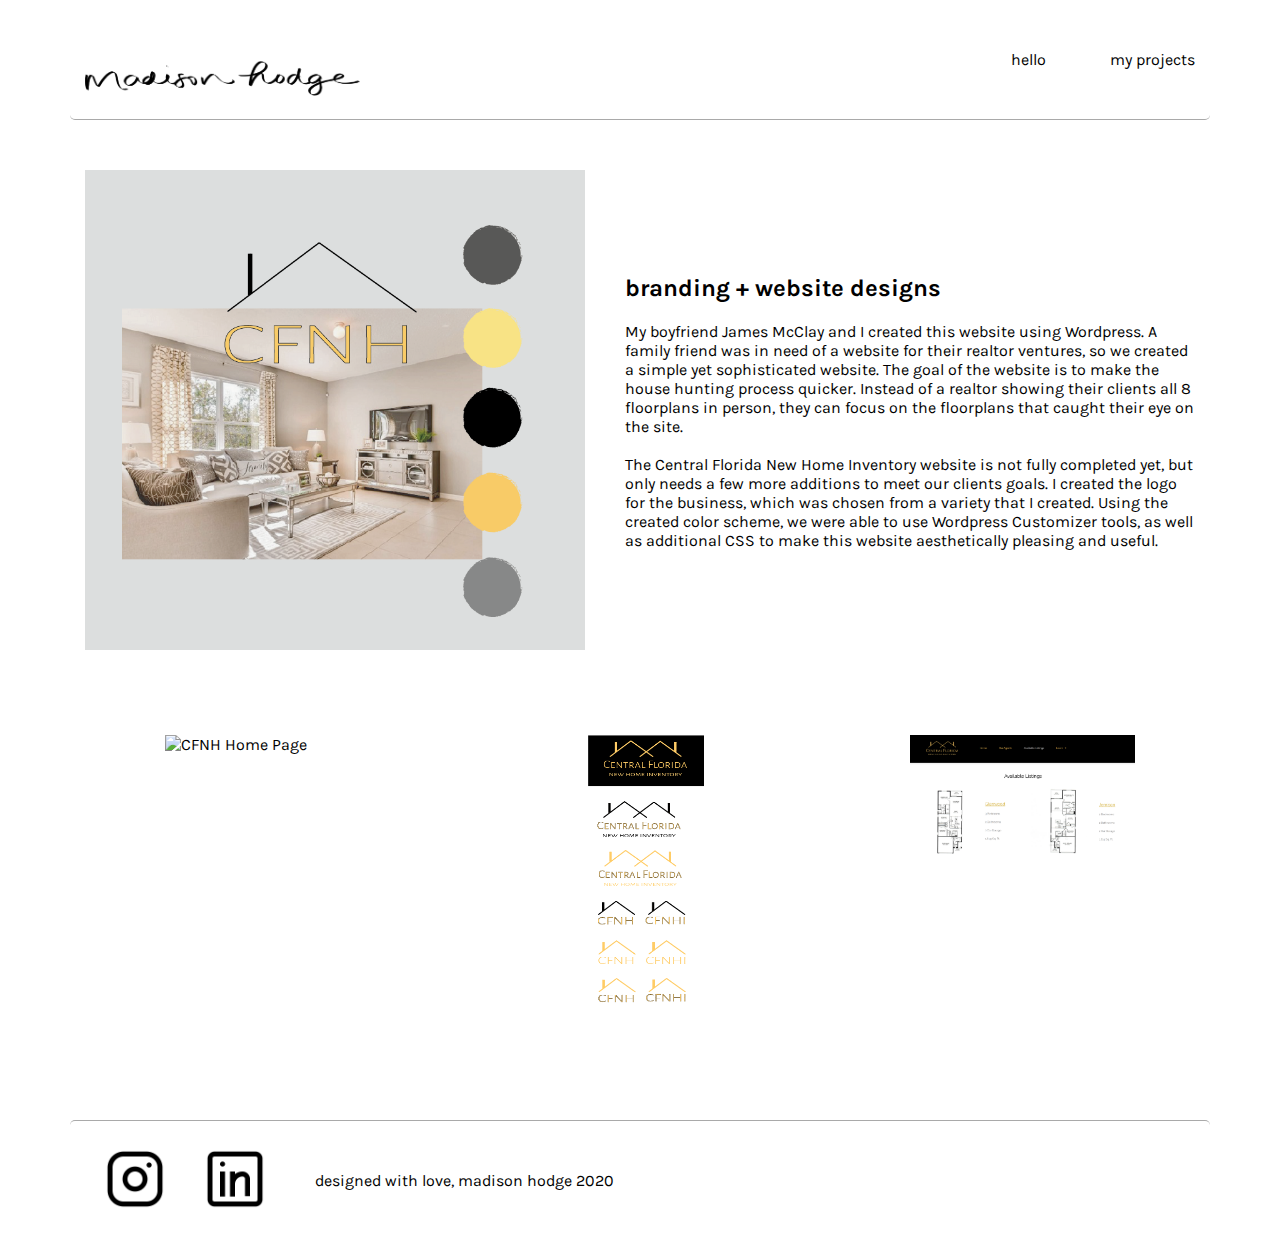
==== cfnh.html @ a37b3ffe "Add files via upload" ====
<!DOCTYPE html>
<html>
  <head>
    <meta charset="utf-8">
    <title>madison hodge | branding + website designs</title>
    <meta name="viewport" content="width=device-width, initial-scale=1.0">
    <link rel="stylesheet" href="assets/css/style.css" type="text/css">
    <link rel="stylesheet" href="assets/css/bootstrap-grid.css" type="text/css">
    <link href="https://fonts.googleapis.com/css2?family=Karla:wght@400;700&display=swap" rel="stylesheet"> 
  </head>
  <body>
    <header>
        <div class="container">
            <div class="logo"> 
              <a href="index.html"><img src="assets/img/logo.png" width="275" ></a>
            </div>
            <ul>
              <a href="index.html"><li>hello</li></a>
                <a href="index.html"><li>my projects</li></a>
            </ul>
        </div>
    </header>
    <main>

    <section class="lemonade-image">
        <div class="container">
          <img src="assets/img/cfnh-collage.png" class="align-center"> 
          
          <div class="project-description">
          <h2>branding + website designs</h2>
          <p>My boyfriend James McClay and I created this website using Wordpress. A family friend was in need of a website for their realtor ventures, so we created a simple yet sophisticated website. The goal of the website is to make the house hunting process quicker. Instead of a realtor showing their clients all 8 floorplans in person, they can focus on the floorplans that caught their eye on the site. <br><br>
            
          The Central Florida New Home Inventory website is not fully completed yet, but only needs a few more additions to meet our clients goals. I created the logo for the business, which was chosen from a variety that I created. Using the created color scheme, we were able to use Wordpress Customizer tools, as well as additional CSS to make this website aesthetically pleasing and useful. 
            
          </div>
        </div>
      </section>

      <section class="project-info">
        <div class="container">
          <div class="cfnh">
          <div class="project-grid">
            <div class="project-images align-center">
              <img src ="assets/img/cfnh-one.png" alt="CFNH Home Page">
      
            </div>
            <div class="project-images align-center logos">
              <img src ="assets/img/cfnh.png" alt="CFNH Logo Creation" height="270">
      
            </div>
            <div class="project-images align-center">
              <img src ="assets/img/cfnh-two.png" alt="CFNH Listings Page" >
            </div>
          </div>
          </div>
        </div>
      </section>
      
    </main>
    
     <footer>
      <div class="container">
        <a href="https://instagram.com/thisishalcyonmag"><img src="assets/img/instagram-icon.png" alt="instagram icon" class="social-icon"/></a>
        <a href="https://linkedin.com/in/madison-hodge"><img src="assets/img/linkedin-icon.png" alt="linnkedin icon" class="social-icon"/></a>
        <p>designed with love, madison hodge 2020</p>
      </div>
    </footer>
    </body>
</html>
---- assets/css/style.css ----
* {
  box-sizing: border-box;
}

html {
    height: 100%;
    font-family: 'Karla', sans-serif;
}

body {
  margin: 0;
  font-family: 'Karla', sans-serif;
}


/* NAVIGATION */
.container {
  width: 100%;
  max-width: 960px; 
  margin: 0 auto 50px
}

.container a {
  text-decoration: none;
}

.logo img {
  margin-top: 40px;
}

header .container{
  height: 120px; 
  display: flex; 
  align-items: center; 
  justify-content: space-between;
  border-bottom: 1px solid darkgray; 
}

header ul a {
  font-size: 16px; 
  color: black; 
  margin: 0 0 0 60px; 
}

header ul a:hover {
  color: #7B889D;
}

ul {
  list-style: none; 
  float: right; 
}

ul li {
  display: inline-block;
}


/* WELCOME */
.welcome .container {
  position: relative; 
  display: flex; 
  justify-content: space-between;
}

.welcome-image {
  max-width: 630px; 
  height: 585px;
  display: flex; 
  align-items:baseline;
  overflow: hidden;
  float: left; 
}

.welcome-image img {
  width: 100%; 
}

.welcome-description {
  width: 450px; 
  height: 585px; 
  background-color: #b2a1a3;
  float: left; 
  padding: 90px 60px; 
  color: white; 
}

.welcome-description h1 {
  margin: 0; 
}

.welcome-description p {
  margin: 40px 0; 
}
.welcome-skills ul {
  padding: 0; 
  margin: 0; 
}

.welcome-skills ul li {
  background-color: white; 
  color: black; 
  font-size: 12px; 
  padding: 5px 10px; 
  margin: 5px 5px; 
}






/*PROJECT */

.project-item{
  position: relative; 
  width: 300px; 
  height: 270px;
  overflow: hidden; 
  margin: 15px 0; 
}


.project-item a {
  text-decoration: none;
}

.project-item img {
  width: 100%; 
}

.project-grid {
  display: flex; 
  flex-wrap: wrap; 
  justify-content: space-between;
  margin-bottom: 30px;
}

.overlay {
  position: absolute;
  top: 0;
  bottom: 0;
  left: 0;
  right: 0;
  height: 100%;
  width: 100%;
  opacity: 0;
  transition: .5s ease;
}

.project-item .overlay {
  background-color: #b2a1a3;
}

.project-item:hover .overlay {
  opacity: .9;
}

.label {
  color: white;
  font-size: 20px;
  font-weight: bold; 
  position: absolute;
  top: 50%;
  left: 50%;
  -webkit-transform: translate(-50%, -50%);
  -ms-transform: translate(-50%, -50%);
  transform: translate(-50%, -50%);
  text-align: center;
}

.align-bottom {
  display: flex; 
  align-items: flex-end; 
}

.align-center {
  display: flex; 
  align-items: center; 
}



/*PORTRAITS + ILLUSTRATIONS */

.portraits  .container{
  margin-top: 20px; 
  margin-bottom: 50px; 
}

.portrait-description, .illustrations-description {
  width: 30%; 
  float: left;
  margin-right: 20px;
  margin-left: 10px;; 
  
}

.portrait-images {
  width: 60%; 
  float: left; 
  margin-left: 80px;
}

.collage-images {
  width: 60%; 
  float: left; 
  margin-left: 80px;
}

.collage-images img {
   position: relative; 
 
  height: 300px;
  overflow: hidden; 
  margin: 15px 0;
}
  
.portrait-images img {
  max-width: 250px; 
  margin-top: 12px;
  margin-bottom: 30px; 
  margin-left: 60px;  
}

.project-inspo {
  width: 60%; 
  float: left; 
}

.project-inspo img {
  max-width: 600px; 
}

.project-images {
  align-items: flex-start;
  position: relative; 
  overflow: hidden; 
  width: 300px;
  margin: 15px 0; 
}

.project-images img {
  max-width: 225px; 
  margin-right: 40px;
  margin-left: 65px;
}


.cfnh .project-images {
  width: 350px;
  margin-left: 15px;
}

.logos {
  padding-left: 50px;
}
/*COLLAGES*/

.featured-image .container {
  height: 480px; 
  overflow: hidden; 
  display: flex; 
  align-items: center; 
}

.featured-image img {
  width: auto;
  height: 500px;
  margin-right: 40px;
}

.lemonade-image .container {
  height: 480px; 
  overflow: hidden; 
  display: flex; 
  align-items: center; 
}

.lemonade-image img {
  width: auto;
  height: 500px;
  margin-right: 40px;
}


/*CONTACT PAGE */
input[type=text], select, textarea {
  width: 100%;
  padding: 12px;
  border: 1px solid #ccc; 
  border-radius: 4px; 
  box-sizing: border-box;
  margin-top: 6px; 
  margin-bottom: 16px;
  resize: vertical 
}

input[type=submit] {
  background-color: #b2a1a3;
  color: white;
  padding: 12px 20px;
  border: none;
  border-radius: 4px;
  cursor: pointer;
}

/* When moving the mouse over the submit button, add a darker green color */
input[type=submit]:hover {
  background-color: #000;
}

/* Add a background color and some padding around the form */
.container {
  border-radius: 5px;
  padding: 20px;
}



/*FOOTER STYLES */
footer .container {
  height: 120px; 
  border-top: 1px solid darkgray; 
  margin: 0 auto; 
  display: flex; 
  align-items: center; 
}

footer p {
  margin-left: 30px;
}

.social-icon {
    height: 60px;
    margin: 10px 20px;
}






/*MEDIA QUERIES for responsiveness */

@media all and (max-width: 1020px) {
  body {
    padding: 0 20px; 
  }
  
  .welcome-description {
    min-width: 300px; 
  }
  .project-grid {
    justify-content: space-around; 
  }
  
  .project-item div {
    width: 48%; 
    height: 300px; 
    display: flex; 
    justify-content: center; 
    align-items: center; 
  }
  
  .project-images img {
    height: 100%; 
  }
}

@media all and (max-width: 510px) {
  header {
    flex-direction: column; 
    
    height: auto;
  }
  
  header .logo img {
    height: 20px;
    width: auto;
    margin-top: 40px;
  }
  header ul li {
    
    display: block;
  }
  
  .welcome .container {
    flex-direction: column; 
  }
 
  .portraits .container {
    flex-direction: column; 
  }
  
  .featured-image img {
    display: none;
  }
  
  .welcome-image {
    height: 250px;
    display: flex; 
    align-items: flex-end; 
  }

  
  .welcome-description {
    width: 100%;
    height: auto; 
    padding: 50px; 
  }
  
  .portrait-description {
    width: 100%; 
  }
  
  .project-name {
    display: block;
  }
 
  
  .portrait-images {
    flex-direction: column; 
    margin: 0; 
  }
  
  .portrait-images div {
    width: 100%; 
    height: 300px; 
    display: flex; 
    justify-content: center; 
    align-items: center; 
    margin: 10px 0;
  }
  
  .portrait-images img {
    width: 100%; 
    height: auto; 
  }
  
  .project-description {
    margin-top: 0; 
    margin-right: 20px;
  }
  
  .lemonade-image .container {
    flex-direction: column; 
    margin-left: 25px;
    height: auto;
  }
  
  .project-info .container {
    flex-direction: column; 
    margin-left: 50px;
  }
  .lemonade-image img {
    margin: 0; 
    margin-bottom: 35px;
    width: 100%; 
    height: auto;
    margin-right: 30px;
  }
  
  
  .project-images img{
    margin: 0;
    align-items: center;
    width: auto;
    height: auto; 
  }
  
  .cfnh .project-images {
    margin-left: 50px;
  }

  
  .lemonade .project-images {
    margin-left: 50px;
  }
  .project-info .container {
    margin: 0;
  }
  
  .logos {
    padding: 0; 
  }
  
}
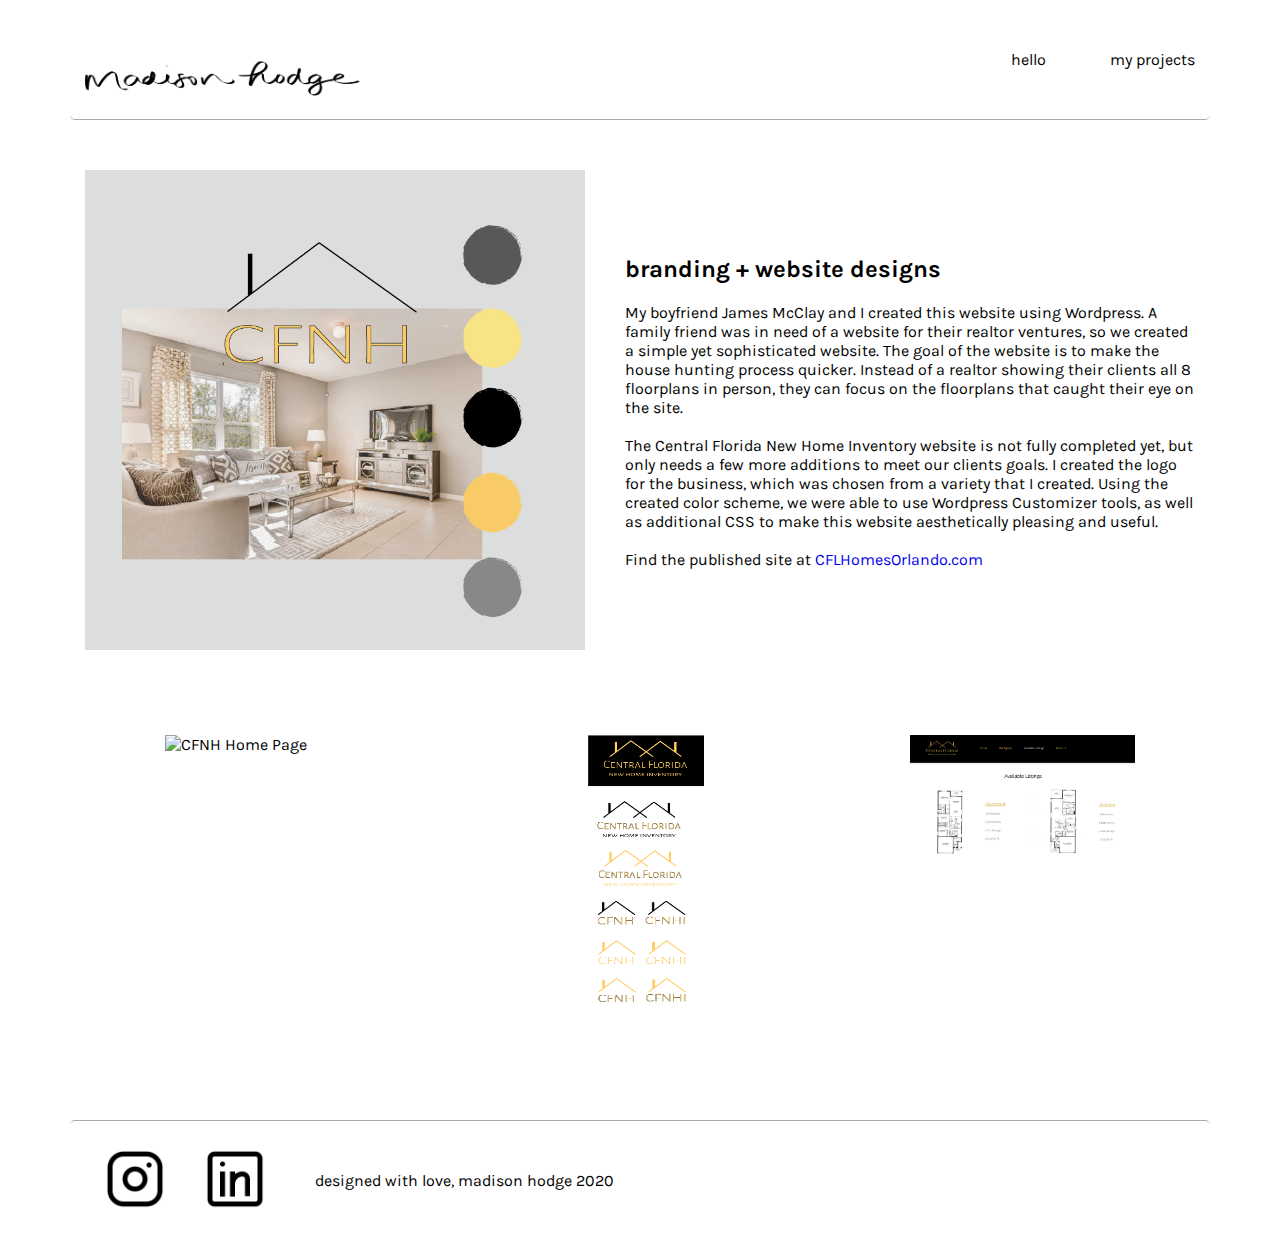
==== commit 397cf882: "Add files via upload" ====
--- a/cfnh.html
+++ b/cfnh.html
@@ -31,6 +31,10 @@
           <p>My boyfriend James McClay and I created this website using Wordpress. A family friend was in need of a website for their realtor ventures, so we created a simple yet sophisticated website. The goal of the website is to make the house hunting process quicker. Instead of a realtor showing their clients all 8 floorplans in person, they can focus on the floorplans that caught their eye on the site. <br><br>
             
           The Central Florida New Home Inventory website is not fully completed yet, but only needs a few more additions to meet our clients goals. I created the logo for the business, which was chosen from a variety that I created. Using the created color scheme, we were able to use Wordpress Customizer tools, as well as additional CSS to make this website aesthetically pleasing and useful. 
+            
+          <br><br>
+            
+          Find the published site at <a href="https://cflhomesorlando.com"> CFLHomesOrlando.com</a>
             
           </div>
         </div>
